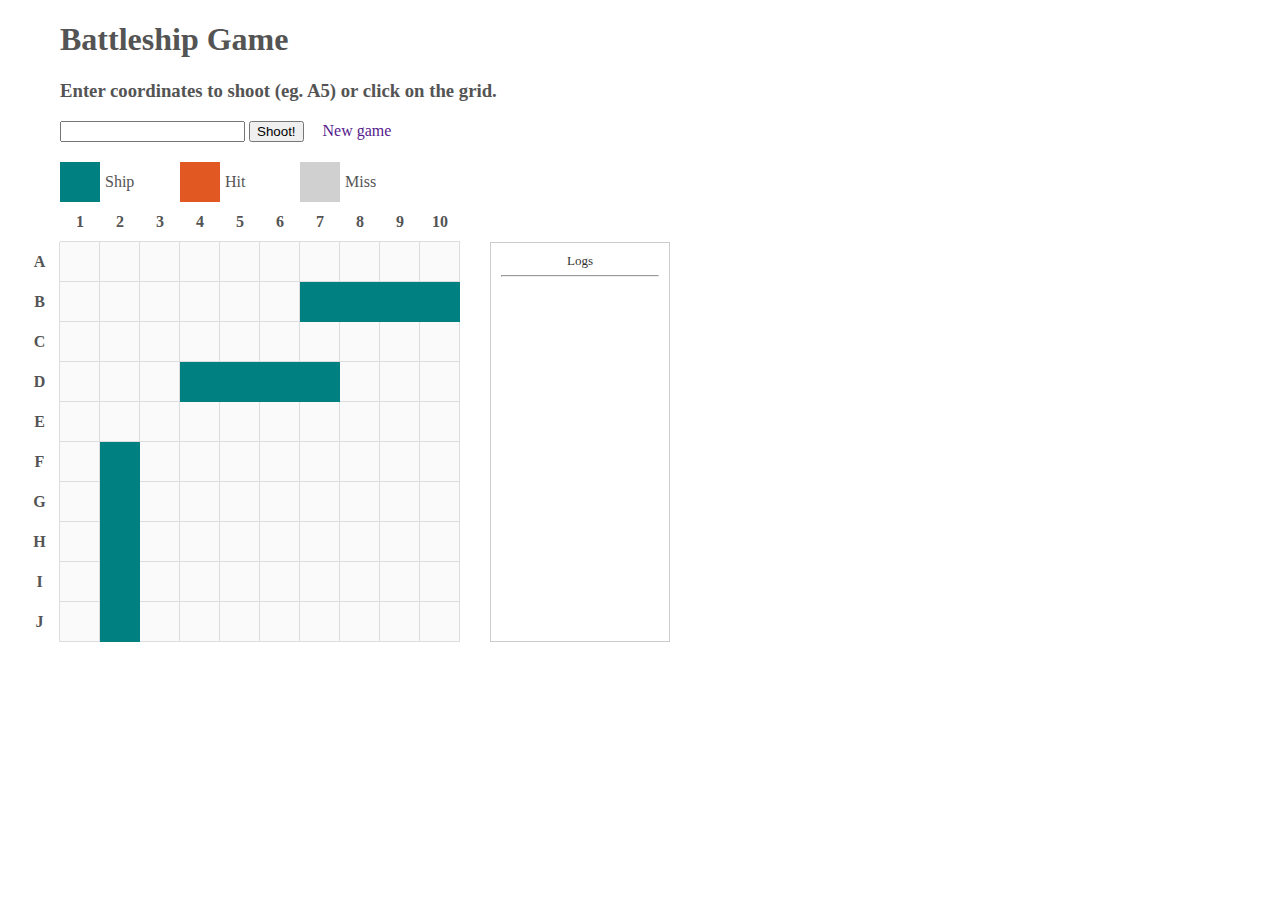
==== index.html @ 034eb234 "Refactor Grid to take out the grid generation logic" ====
<!DOCTYPE html>
<html>
  <head>
    <title>Battleship game</title>
    <link href="style.css" rel="stylesheet" />
    <script>
      // initialize a namespace so that we can export our classes without
      // polluting the global namespace. We only add 1 global var to window.
      // We can avoid this by using import/export, and there is no need of
      // namespaces but it would need a bundler like webpack
      window.battleship = {}
    </script>
  </head>
  <body>
    <div class='text-content'>
      <h1>Battleship Game</h1>
      <section>
        <h3>Enter coordinates to shoot (eg. A5) or click on the grid.</h3>
        <form class='shot-form'>
          <input class='shot-form__input' maxlength='2' />
          <button>Shoot!</button>
          <a class='shot-form__new-game' href=''>New game</a>
        </form>
      </section>

      <div class='legend'>
        <span class='grid__cell grid__cell--occupied'></span>
        <span class='legend__cell'>Ship</span>
        <span class='grid__cell grid__cell--hit'></span>
        <span class='legend__cell'>Hit</span>
        <span class='grid__cell grid__cell--miss'></span>
        <span class='legend__cell'>Miss</span>
      </div>
    </div>

    <div class='game'></div>

    <script src='Ship.js'></script>
    <script src='Grid.js'></script>
    <script src='GridGenerator.js'></script>
    <script src='Renderer.js'></script>
    <script src='index.js'></script>
  </body>
</html>
---- style.css ----
body {
  margin: 20px;
  color: #545454;
}

.text-content {
  /* align to the grid, 1 cell */
  margin-left: 40px;
}

.shot-form__input {
  text-transform: uppercase;
}

.shot-form__new-game {
  text-decoration: none;
  margin-left: 15px;
}

.legend {
  margin-top: 20px;
  display: flex;
}

.legend__cell {
  line-height: 40px;
  width: 80px; /* 2 cells */
  padding-left: 5px;
  box-sizing: border-box;
}

.legend .grid__cell {
  border: 0;
}

.game {
  display: flex;
  align-items: flex-end;
}

.grid__inner {
  border-spacing: 0;
}

.grid__row:not(:last-child) {
  border-bottom: 1px solid #ddd;
}

.grid__cell, .grid__row-label, .grid__col-label {
  display: inline-block;
  width: 40px;
  height: 40px;
  line-height: 40px;
  padding: 0;
  box-sizing: border-box;
}

.grid__row-label {
  border-right: 1px solid #ddd;
}

.grid__col-label:not(:first-child) {
  border-bottom: 1px solid #ddd;
}

.grid__cell {
  cursor: pointer;
  border-right: 1px solid #ddd;
  border-bottom: 1px solid #ddd;
  background-color: #fafafa;
}

.grid__cell:hover {
  background-color: #bbb;
}

.grid__cell--hit, .grid__cell--miss {
  cursor: default;
}

.grid__cell--occupied {
  background-color: #008080;
  border: 0;
}

.grid__cell--hit {
  background-color: #e25822 !important;
  border: 0;
}

.grid__cell--miss {
  background-color: #d0d0d0;
}


.log {
  display: flex;
  box-sizing: border-box;
  flex-direction: column;
  padding-top: 40px;
  font-size: 13px;
  color: #333;
  border: 1px solid #ccc;
  margin: 0 0 0 30px;
  padding: 10px;
  min-width: 180px;
  height: 400px; /* 11 cells */
}

.log__lines {
  overflow-y: auto;
  flex: 1;
  padding: 0 5px;
}
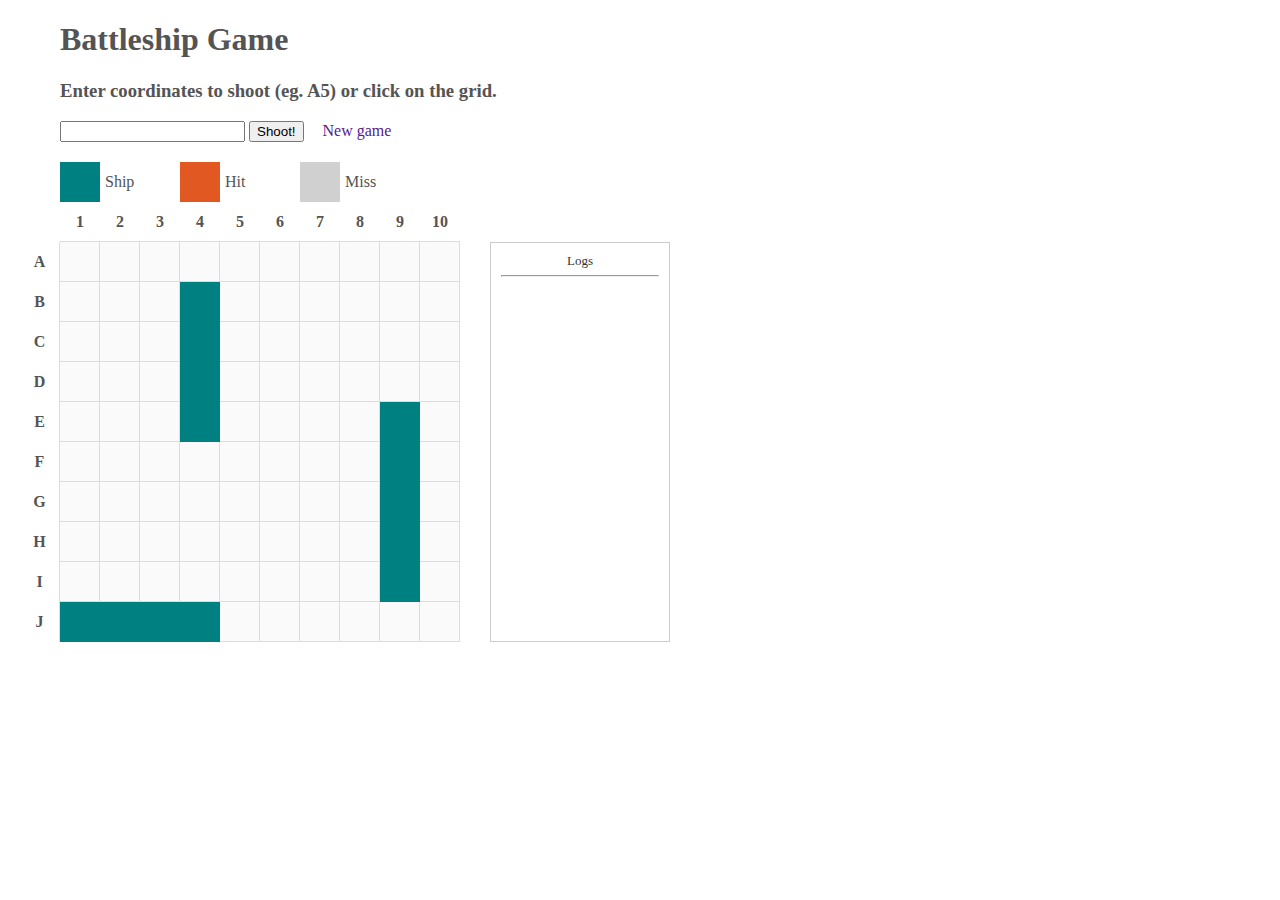
==== commit 28cb0a09: "Refactor code" ====
--- a/index.html
+++ b/index.html
@@ -2,7 +2,7 @@
 <html>
   <head>
     <title>Battleship game</title>
-    <link href="style.css" rel="stylesheet" />
+    <link href="style.css?v=1" rel="stylesheet" />
     <script>
       // initialize a namespace so that we can export our classes without
       // polluting the global namespace. We only add 1 global var to window.
@@ -34,11 +34,10 @@
     </div>
 
     <div class='game'></div>
-
-    <script src='Ship.js'></script>
-    <script src='Grid.js'></script>
-    <script src='GridGenerator.js'></script>
-    <script src='Renderer.js'></script>
-    <script src='index.js'></script>
+    <script src='Ship.js?v=1'></script>
+    <script src='Grid.js?v=1'></script>
+    <script src='GridGenerator.js?v=1'></script>
+    <script src='Renderer.js?v=1'></script>
+    <script src='index.js?v=1'></script>
   </body>
 </html>
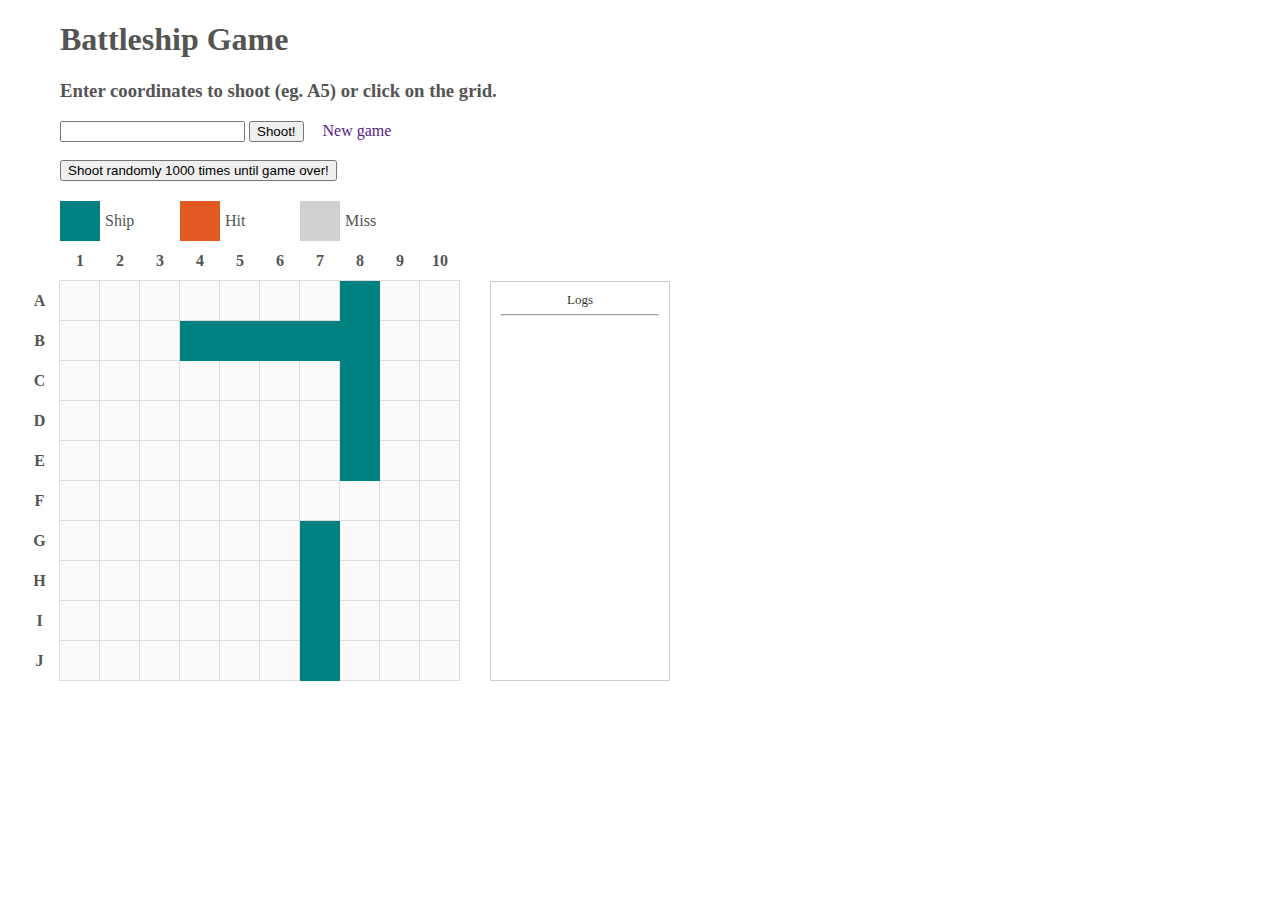
==== commit 11e4ed5f: "Add game over message + button to automated test" ====
--- a/index.html
+++ b/index.html
@@ -21,7 +21,11 @@
           <button>Shoot!</button>
           <a class='shot-form__new-game' href=''>New game</a>
         </form>
+        <br />
+        <button class='auto-shoot'>Shoot randomly 1000 times until game over!</button>
       </section>
+
+      <h3 class='game-over__message'>Game Over! You can start a new game.</h3>
 
       <div class='legend'>
         <span class='grid__cell grid__cell--occupied'></span>
--- a/style.css
+++ b/style.css
@@ -31,6 +31,14 @@
 
 .legend .grid__cell {
   border: 0;
+}
+
+.game-over__message {
+  display: none;
+}
+
+.game-over .game-over__message {
+  display: block;
 }
 
 .game {
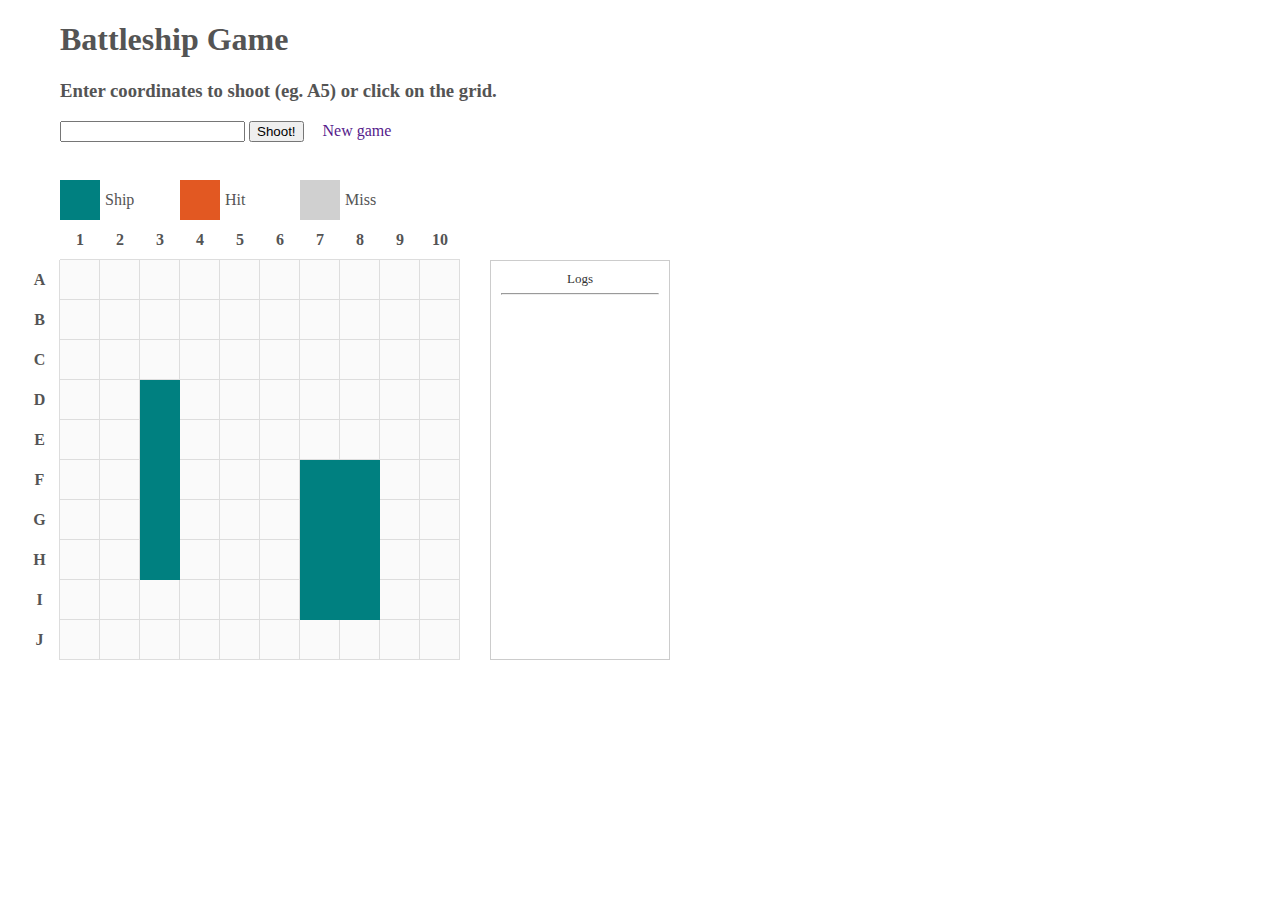
==== commit cc768fc8: "Remove autoshoot button" ====
--- a/index.html
+++ b/index.html
@@ -22,7 +22,6 @@
           <a class='shot-form__new-game' href=''>New game</a>
         </form>
         <br />
-        <button class='auto-shoot'>Shoot randomly 1000 times until game over!</button>
       </section>
 
       <h3 class='game-over__message'>Game Over! You can start a new game.</h3>
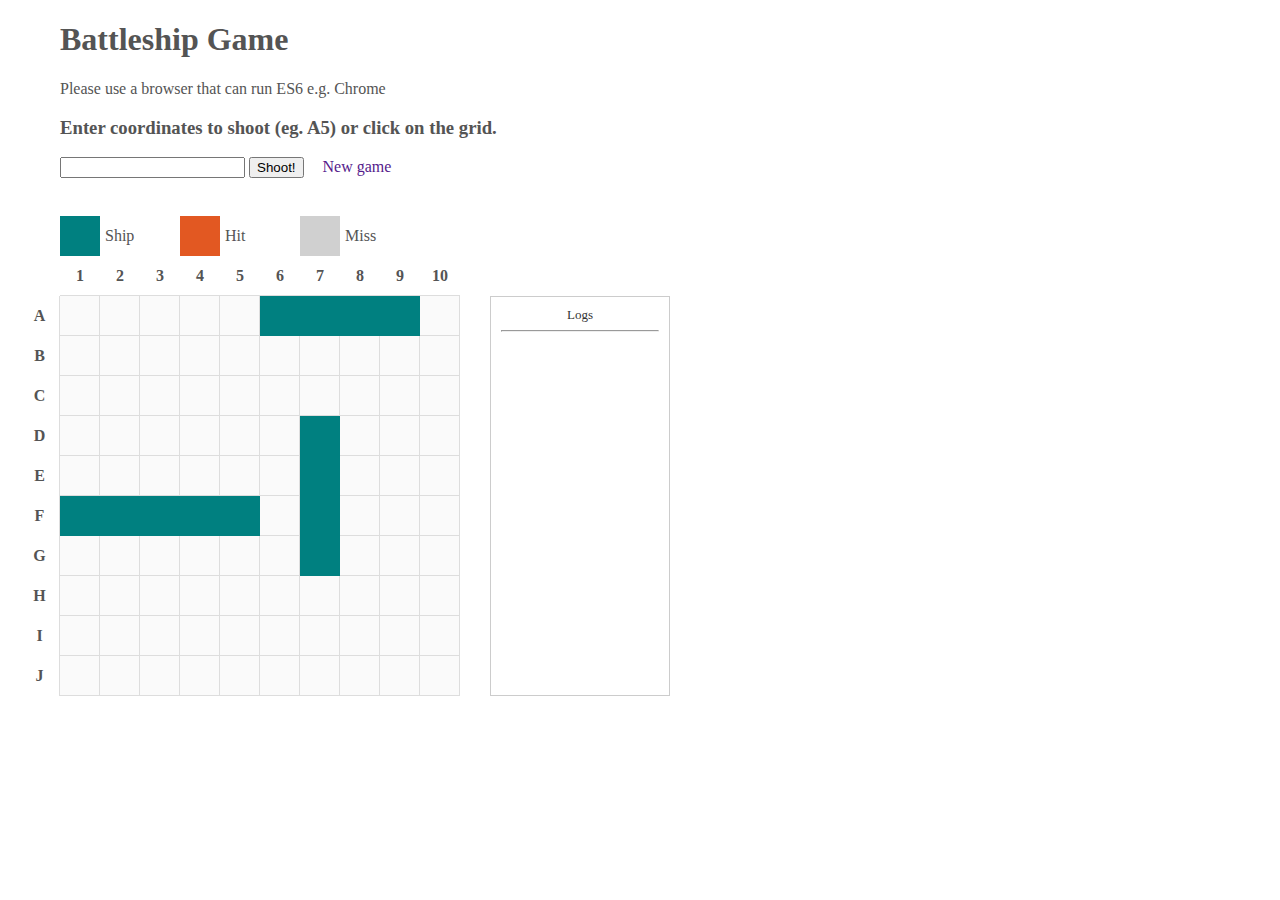
==== commit 9c5278fc: "Add "please use good browser" text" ====
--- a/index.html
+++ b/index.html
@@ -14,6 +14,7 @@
   <body>
     <div class='text-content'>
       <h1>Battleship Game</h1>
+      <div>Please use a browser that can run ES6 e.g. Chrome</div>
       <section>
         <h3>Enter coordinates to shoot (eg. A5) or click on the grid.</h3>
         <form class='shot-form'>
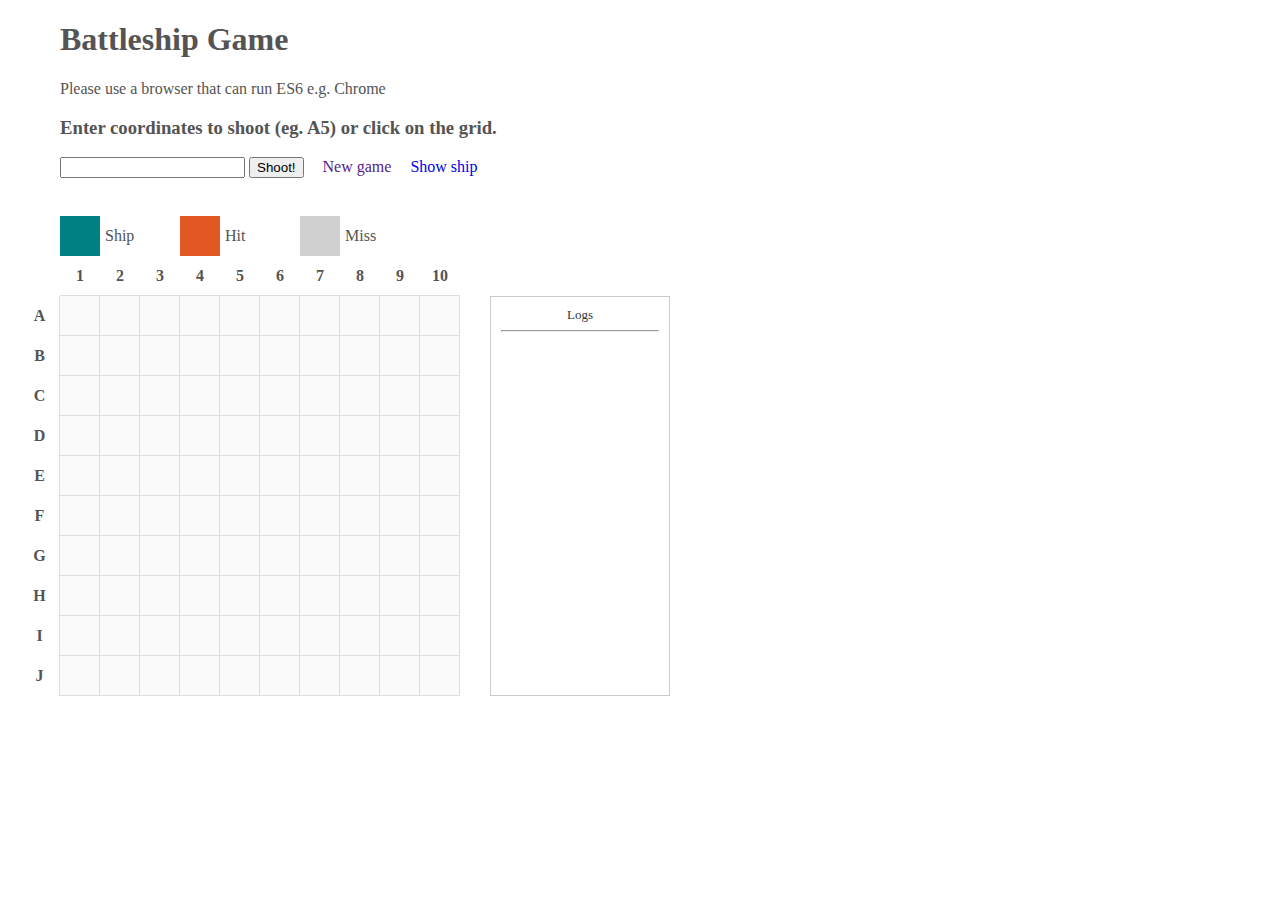
==== commit ae4fcc80: "Hide ships by default and add link to show them" ====
--- a/index.html
+++ b/index.html
@@ -21,6 +21,7 @@
           <input class='shot-form__input' maxlength='2' />
           <button>Shoot!</button>
           <a class='shot-form__new-game' href=''>New game</a>
+          <a class='shot-form__toggle-ships' href='#'>Show ship</a>
         </form>
         <br />
       </section>
--- a/style.css
+++ b/style.css
@@ -12,7 +12,7 @@
   text-transform: uppercase;
 }
 
-.shot-form__new-game {
+.shot-form__new-game, .shot-form__toggle-ships {
   text-decoration: none;
   margin-left: 15px;
 }
@@ -33,17 +33,17 @@
   border: 0;
 }
 
+.game {
+  display: flex;
+  align-items: flex-end;
+}
+
 .game-over__message {
   display: none;
 }
 
 .game-over .game-over__message {
   display: block;
-}
-
-.game {
-  display: flex;
-  align-items: flex-end;
 }
 
 .grid__inner {
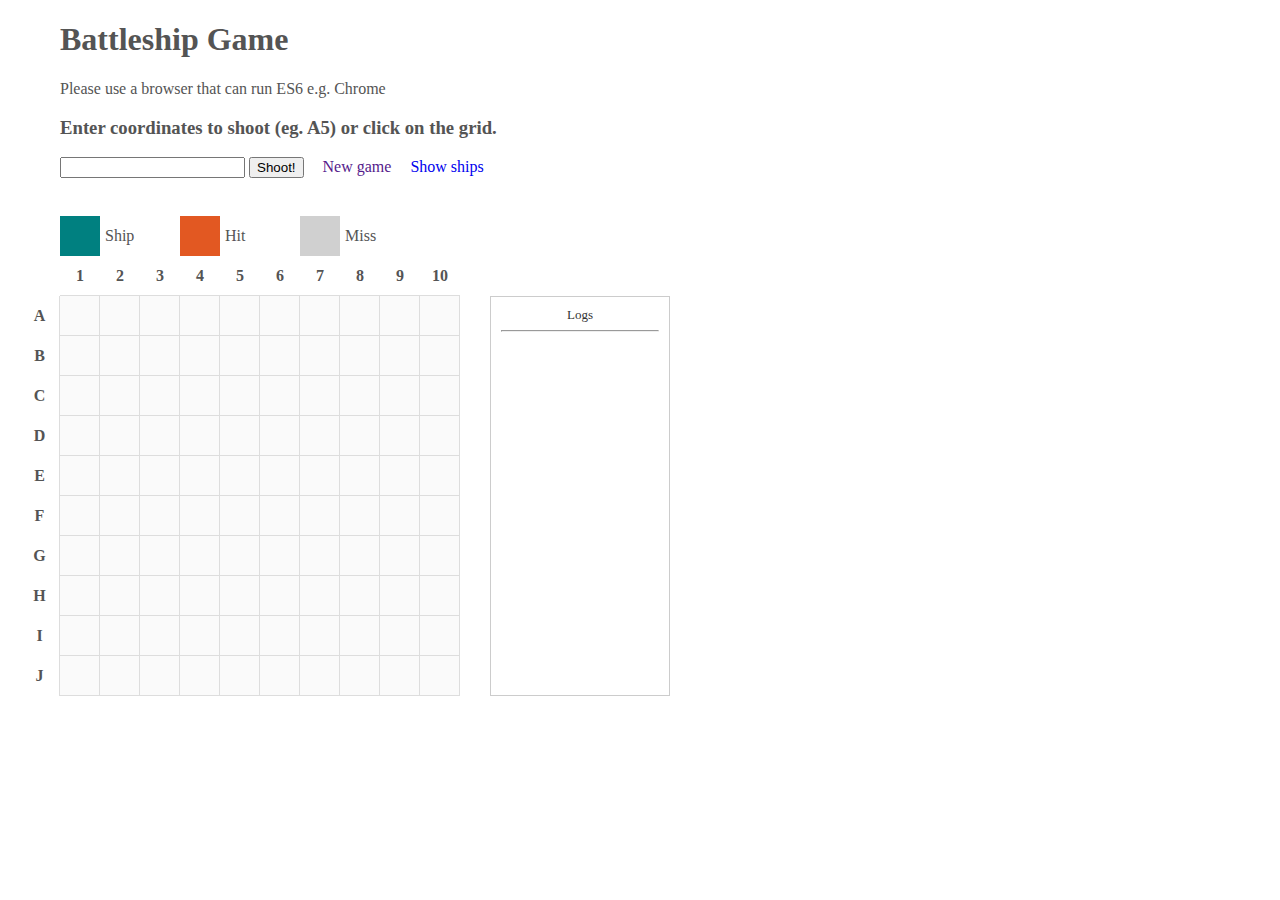
==== commit 4ce95533: "Minor wording change: Show ship -> show ships" ====
--- a/index.html
+++ b/index.html
@@ -18,15 +18,17 @@
       <section>
         <h3>Enter coordinates to shoot (eg. A5) or click on the grid.</h3>
         <form class='shot-form'>
-          <input class='shot-form__input' maxlength='2' />
+          <input class='shot-form__input' maxlength='3' />
           <button>Shoot!</button>
           <a class='shot-form__new-game' href=''>New game</a>
-          <a class='shot-form__toggle-ships' href='#'>Show ship</a>
+          <a class='shot-form__toggle-ships' href='#'>Show ships</a>
         </form>
         <br />
       </section>
 
-      <h3 class='game-over__message'>Game Over! You can start a new game.</h3>
+      <h3 class='game-over__message'>
+        Game Over! You can start a <a href=''>new game</a>.
+      </h3>
 
       <div class='legend'>
         <span class='grid__cell grid__cell--occupied'></span>
--- a/style.css
+++ b/style.css
@@ -31,6 +31,7 @@
 
 .legend .grid__cell {
   border: 0;
+  cursor: default;
 }
 
 .game {
@@ -44,6 +45,10 @@
 
 .game-over .game-over__message {
   display: block;
+}
+
+.game-over section {
+  display: none;
 }
 
 .grid__inner {
@@ -78,8 +83,16 @@
   background-color: #fafafa;
 }
 
-.grid__cell:hover {
+.grid .grid__cell:hover {
   background-color: #bbb;
+}
+
+.game-over .grid__cell {
+  cursor: default;
+}
+
+.game-over .grid .grid__cell:hover{
+  background-color: inherit;
 }
 
 .grid__cell--hit, .grid__cell--miss {
@@ -97,7 +110,7 @@
 }
 
 .grid__cell--miss {
-  background-color: #d0d0d0;
+  background-color: #d0d0d0 !important;
 }
 
 
